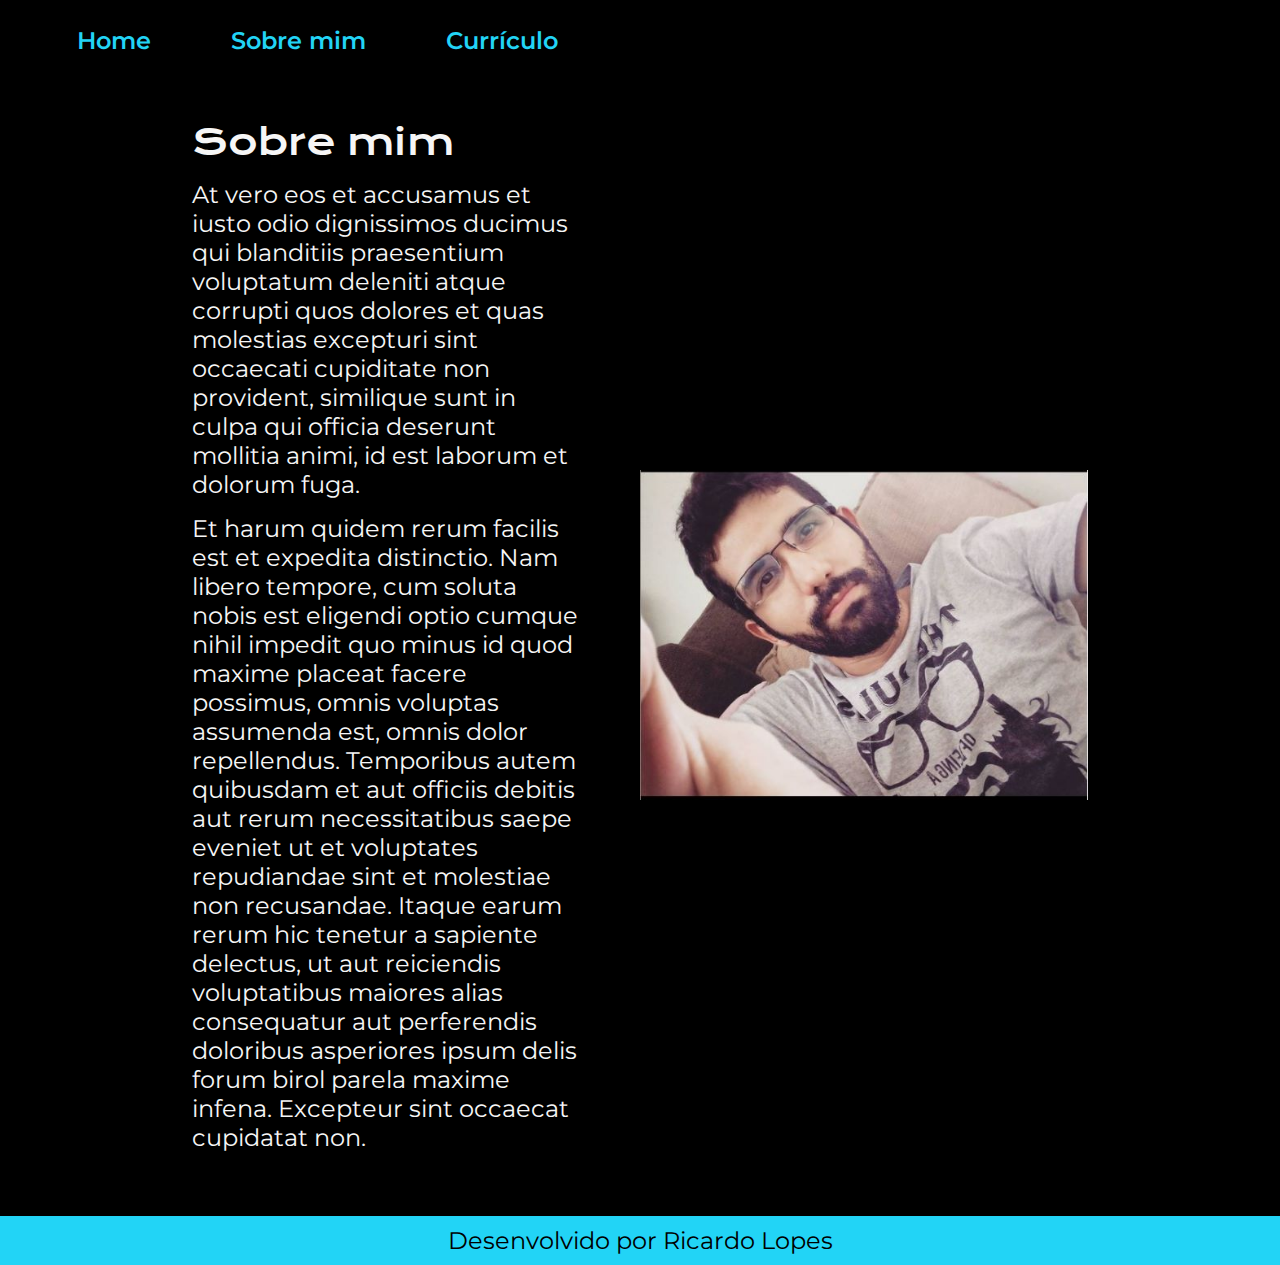
==== about.html @ 86137ff0 "Add files via upload" ====
<!DOCTYPE html>
<html lang="pt-br">
<head>
    <meta charset="UTF-8">
    <meta name="viewport" content="width=device-width, initial-scale=1.0">
    <title>Sobre mim</title>
    <link rel="stylesheet" href="Styles/style.css">
</head>
<body>
    <header class="cabecalho">
        <nav class="cabecalho-menu">
            <a class="cabecalho-menu-botao" href="index.html">Home</a>
            <a class="cabecalho-menu-botao" href="about.html">Sobre mim</a>
            <a class="cabecalho-menu-botao" href="curriculo.html">Currículo</a>
        </nav>
    </header>
    <main class="apresentacao">
       <section class="apresentacao-conteudo">
            <h1 class="apresentacao-conteudo-h1">Sobre mim</h1>
            <p class="apresentacao-conteudo-p">At vero eos et accusamus et iusto odio dignissimos ducimus qui blanditiis praesentium voluptatum deleniti atque corrupti quos dolores et quas molestias excepturi sint occaecati cupiditate non provident, similique sunt in culpa qui officia deserunt mollitia animi, id est laborum et dolorum fuga.
            </p>
            <p class="apresentacao-conteudo-p">Et harum quidem rerum facilis est et expedita distinctio. Nam libero tempore, cum soluta nobis est eligendi optio cumque nihil impedit quo minus id quod maxime placeat facere possimus, omnis voluptas assumenda est, omnis dolor repellendus. Temporibus autem quibusdam et aut officiis debitis aut rerum necessitatibus saepe eveniet ut et voluptates repudiandae sint et molestiae non recusandae. Itaque earum rerum hic tenetur a sapiente delectus, ut aut reiciendis voluptatibus maiores alias consequatur aut perferendis doloribus asperiores ipsum delis forum birol parela maxime infena. Excepteur sint occaecat cupidatat non.</p>
       </section>
       <img class="apresentacao-imagem" src="./Assets/ricardolopes2-xd.jpg">
    </main>
    <footer class="rodape">
        <p>Desenvolvido por Ricardo Lopes</p>
    </footer>
</body>
</html>
---- Styles/style.css ----
@import url('https://fonts.googleapis.com/css2?family=Krona+One&family=Montserrat:wght@400;600&display=swap');

:root {
    --cor-primaria: #000000;
    --cor-secundaria: #F6F6F6;
    --cor-terciaria: #22d4f6;
    --cor-hover: #272727;

    --fonte-primaria: 'Krona One', sans-serif;
    --fonte-secundaria: 'Montserrat', sans-serif;
}

* {
    margin: 0;
    padding: 0;
}

.cabecalho {
    padding: 2% 0% 0% 6%;
}

.cabecalho-menu {
    display: flex;
    gap: 80px;
}

.cabecalho-menu-botao {
    font-family: var(--fonte-secundaria);
    font-size: 1.5rem;
    font-weight: 600;
    color:var(--cor-terciaria);
    text-decoration: none;
}

body {
    box-sizing: border-box;
    background-color: var(--cor-primaria);
    color: var(--cor-secundaria);
}

.titulo-destaque {
    color:var(--cor-terciaria);
}

.apresentacao {
    padding: 5% 15%;
    display: flex;
    align-items: center;
    justify-content: space-between;
    gap: 60px;
}

.apresentacao-conteudo {
    width: 50%;
    display: flex;
    flex-direction: column;
    gap: 15px;
}

.apresentacao-conteudo-h1 {
    font-size: 2.25rem;
    font-family: var(--fonte-primaria);
    font-weight: 400;
}

.apresentacao-conteudo-p {
    font-size: 1.5rem;
    font-family: var(--fonte-secundaria);
}

.apresentacao-links {
    display: flex;
    flex-direction: column;
    justify-content: space-between;
    align-items: center;
    gap: 24px;
}

.apresentacao-link-h2 {
    font-family:var(--fonte-secundaria);
    font-weight: 400;
    font-size: 1.5rem;
}

.aprsentacao-link-botao {
    display: flex;
    justify-content: center;
    gap: 16px;
    border: 2px solid var(--cor-terciaria);
    text-align: center;
    font-size: 1.5rem;
    width: 70%;
    padding: 21.5px 0;
    border-radius: 8px;
    text-decoration: none;
    color: var(--cor-secundaria);
    font-family: 'Montserrat', sans-serif;
    font-weight: 600;
}

.apresentacao-imagem {
    width: 50%;
}

.aprsentacao-link-botao:hover {
    background: var(--cor-hover);
    width: 19rem;
}

.rodape {
    padding: 10px;
    color: var(--cor-primaria);
    background-color: var(--cor-terciaria);
    text-align: center;
    font-size: 1.48rem;
    font-weight: 400;
    font-family: var(--fonte-secundaria);
}

.none-link {
    text-decoration: none;
    color: var(--cor-terciaria);
}

@media (max-width: 720px) {
    .cabecalho {
        padding: 10%;
    }
    .cabecalho-menu {
        justify-content: center;
    }
    .apresentacao{
        flex-direction: column-reverse;
        padding: 5%;
    }
    .apresentacao-conteudo {
        width: auto;
    }
}
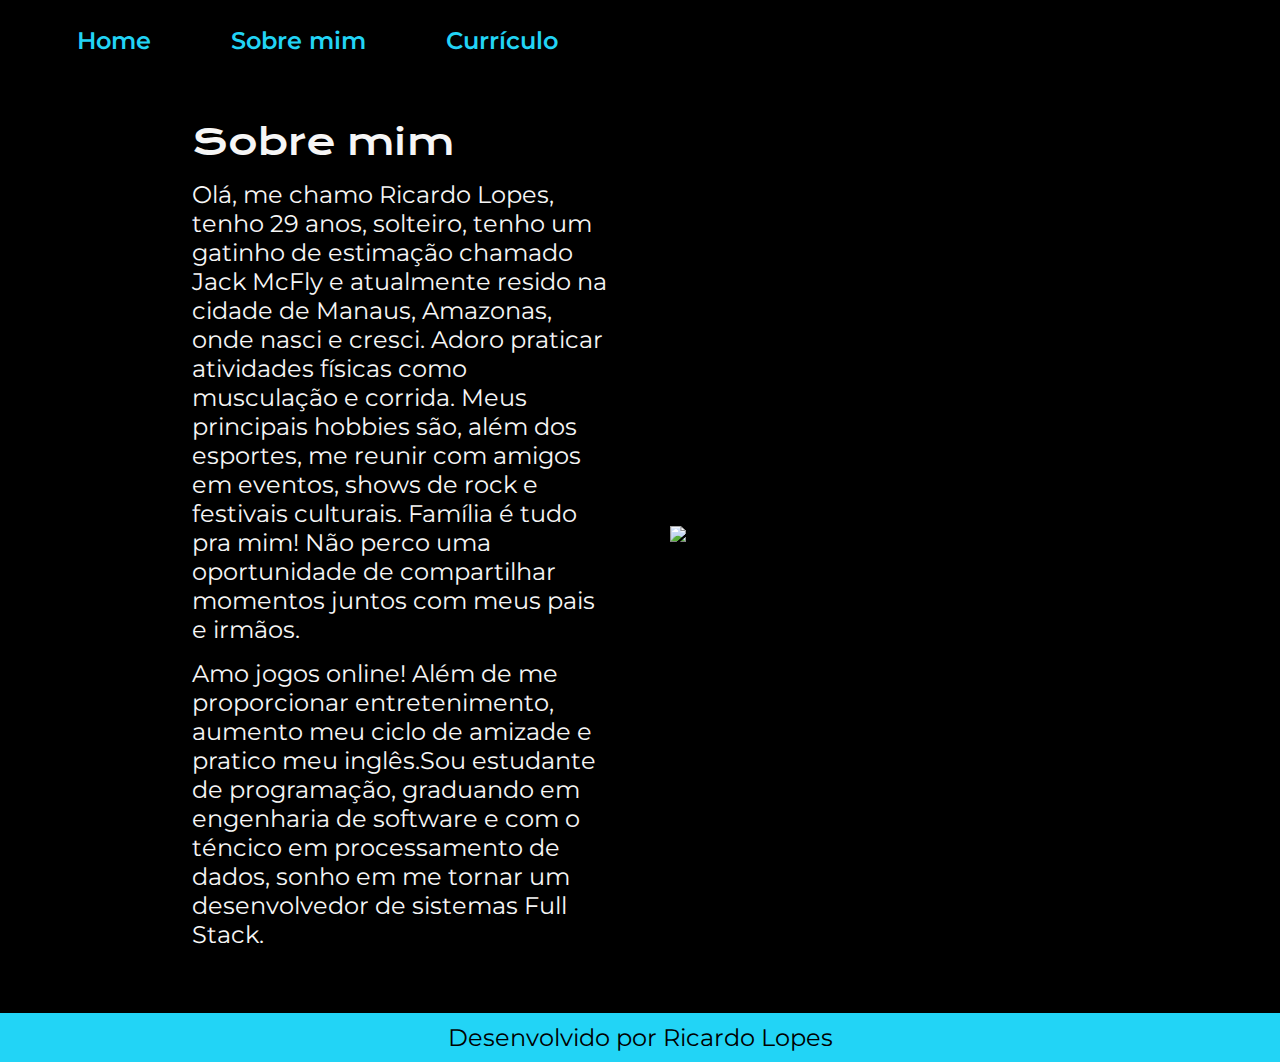
==== commit cef7fe7c: "Update about - Picture and about.html" ====
--- a/about.html
+++ b/about.html
@@ -17,14 +17,14 @@
     <main class="apresentacao">
        <section class="apresentacao-conteudo">
             <h1 class="apresentacao-conteudo-h1">Sobre mim</h1>
-            <p class="apresentacao-conteudo-p">At vero eos et accusamus et iusto odio dignissimos ducimus qui blanditiis praesentium voluptatum deleniti atque corrupti quos dolores et quas molestias excepturi sint occaecati cupiditate non provident, similique sunt in culpa qui officia deserunt mollitia animi, id est laborum et dolorum fuga.
+            <p class="apresentacao-conteudo-p">Olá, me chamo Ricardo Lopes, tenho 29 anos, solteiro, tenho um gatinho de estimação chamado Jack McFly e atualmente resido na cidade de Manaus, Amazonas, onde nasci e cresci. Adoro praticar atividades físicas como musculação e corrida. Meus principais hobbies são, além dos esportes, me reunir com amigos em eventos, shows de rock e festivais culturais. Família é tudo pra mim! Não perco uma oportunidade de compartilhar momentos juntos com meus pais e irmãos.
             </p>
-            <p class="apresentacao-conteudo-p">Et harum quidem rerum facilis est et expedita distinctio. Nam libero tempore, cum soluta nobis est eligendi optio cumque nihil impedit quo minus id quod maxime placeat facere possimus, omnis voluptas assumenda est, omnis dolor repellendus. Temporibus autem quibusdam et aut officiis debitis aut rerum necessitatibus saepe eveniet ut et voluptates repudiandae sint et molestiae non recusandae. Itaque earum rerum hic tenetur a sapiente delectus, ut aut reiciendis voluptatibus maiores alias consequatur aut perferendis doloribus asperiores ipsum delis forum birol parela maxime infena. Excepteur sint occaecat cupidatat non.</p>
+            <p class="apresentacao-conteudo-p">Amo jogos online! Além de me proporcionar entretenimento, aumento meu ciclo de amizade e pratico meu inglês.Sou estudante de programação, graduando em engenharia de software e com o téncico em processamento de dados, sonho em me tornar um desenvolvedor de sistemas Full Stack.</p>
        </section>
-       <img class="apresentacao-imagem" src="./Assets/ricardolopes2-xd.jpg">
+       <img class="apresentacao-imagem" src="./Assets/imagem-port">
     </main>
     <footer class="rodape">
         <p>Desenvolvido por Ricardo Lopes</p>
     </footer>
 </body>
-</html>+</html>
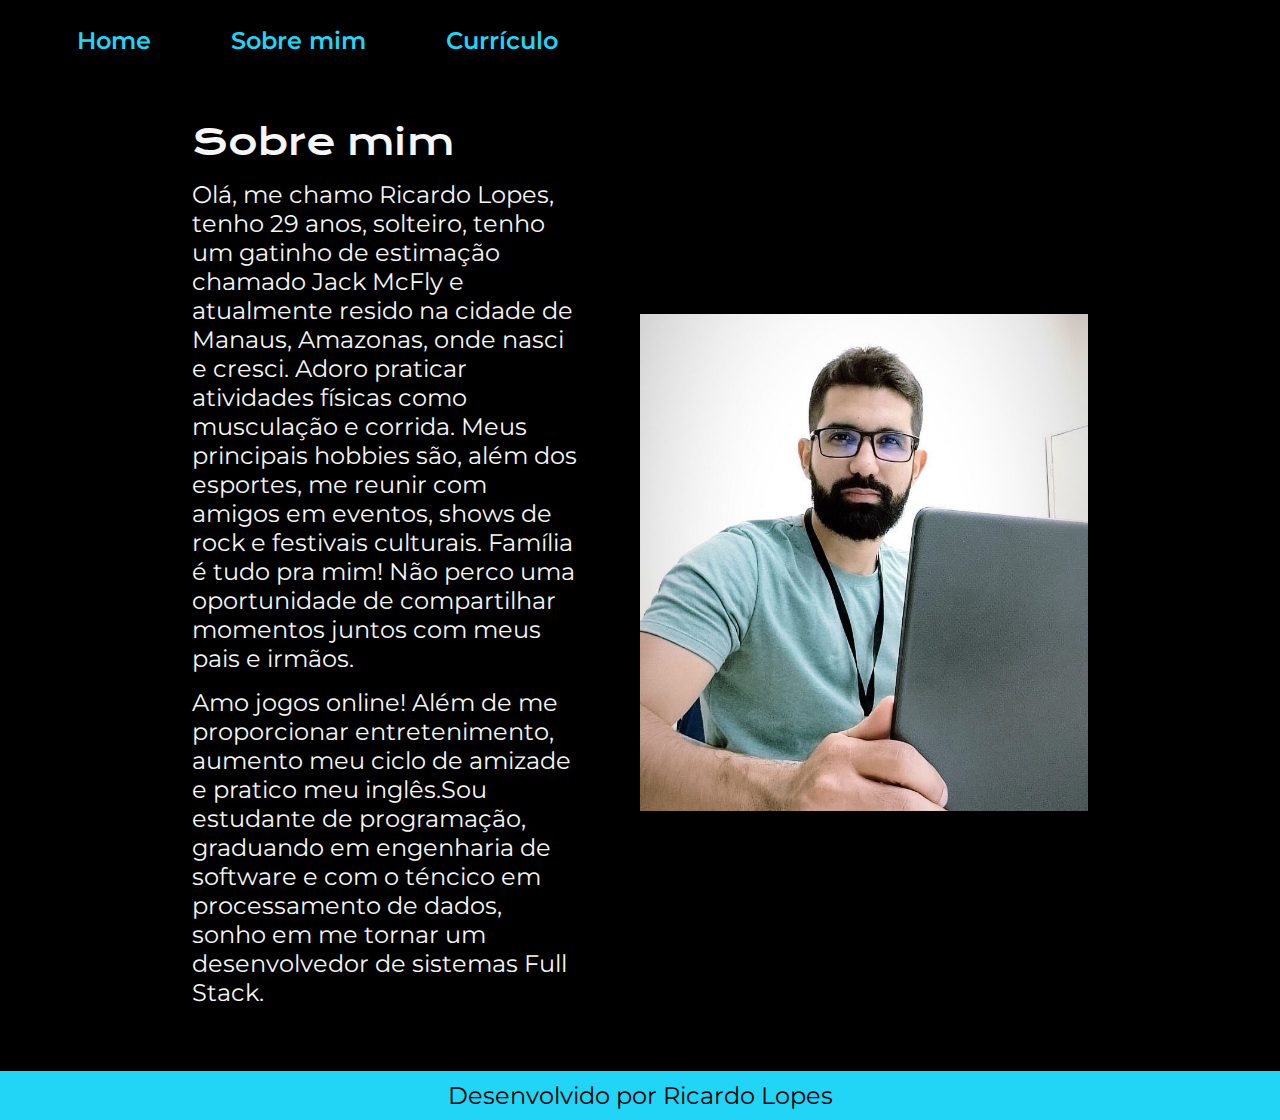
==== commit b97775e8: "Update about.html" ====
--- a/about.html
+++ b/about.html
@@ -21,7 +21,7 @@
             </p>
             <p class="apresentacao-conteudo-p">Amo jogos online! Além de me proporcionar entretenimento, aumento meu ciclo de amizade e pratico meu inglês.Sou estudante de programação, graduando em engenharia de software e com o téncico em processamento de dados, sonho em me tornar um desenvolvedor de sistemas Full Stack.</p>
        </section>
-       <img class="apresentacao-imagem" src="./Assets/imagem-port">
+       <img class="apresentacao-imagem" src="./Assets/imagem-port.jpg">
     </main>
     <footer class="rodape">
         <p>Desenvolvido por Ricardo Lopes</p>
